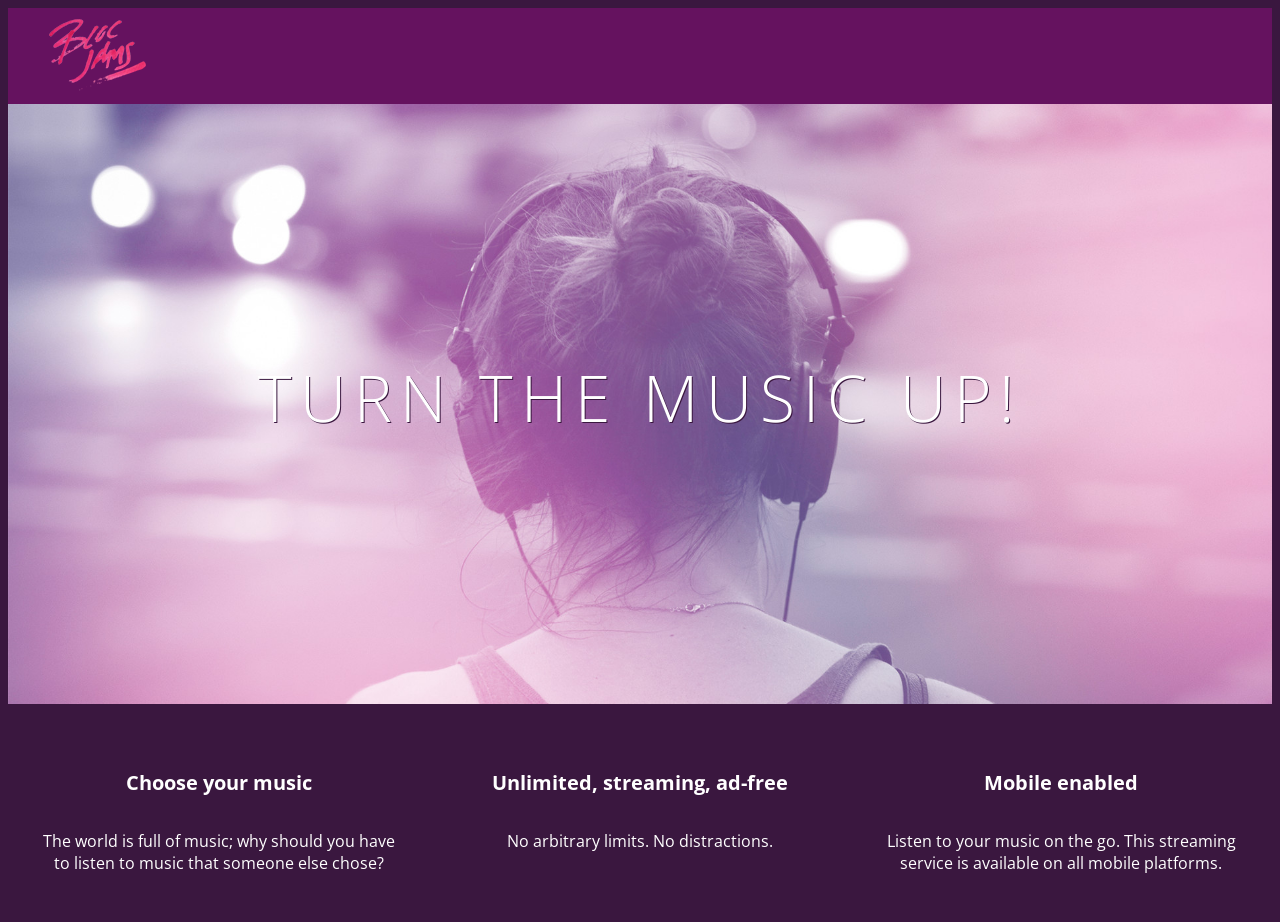
==== index.html @ 842a5a22 "Complete Checkpoint 7, styles" ====
<!DOCTYPE html>
<html>
    <head>
        <title>Bloc Jams</title>
        <link rel="stylesheet" type="text/css" href="http://fonts.googleapis.com/css?family=Open+Sans:400,800,600,700,300">
        <link rel="stylesheet" type="text/css" href="http://code.ionicframework.com/ionicons/2.0.1/css/ionicons.min.css">
        <link rel="stylesheet" type="text/css" href="styles/normalize.css">
        <link rel="stylesheet" type="text/css" href="styles/main.css">
    </head>
    <body class="landing">
        <nav class="navbar">
            <img src="assets/images/bloc_jams_logo.png" alt="bloc jams logo" class="logo">
        </nav>
        <section class="hero-content">
            <h1 class="hero-title">Turn the music up!</h1>
        </section> 
        <section class="selling-points"> 
            <div class="point">
                <span class="ion-music-note"></span>
                <h5 class="point-title">Choose your music</h5>
                <p class="point-description">The world is full of music; why should you have to listen to music that someone else chose?</p>
            </div>
            <div class="point">
                <span class="ion-radio-waves"></span>
                <h5 class="point-title">Unlimited, streaming, ad-free</h5>
                <p class="point-description">No arbitrary limits. No distractions.</p>
            </div>
            <div class="point">
                <span class="ion-iphone"></span>
                <h5 class="point-title">Mobile enabled</h5>
                <p class="point-description">Listen to your music on the go. This streaming service is available on all mobile platforms.</p>
            </div>
        </section> 
    </body>
</html>
---- styles/main.css ----
html {
    height: 100%;
    font-size: 100%;
}

body {
    font-family: 'Open Sans';
    color: white;
    min-height: 100%;
}

body.landing {
    background-color: rgb(58,23,63);
}

.navbar {
    padding: 0.5rem;
    background-color: rgb(101,18,95);
}

.navbar .logo {
    position: relative;
    left: 2rem;
}

.hero-content {
    position: relative;
    min-height: 600px;
    background-image: url(../assets/images/bloc_jams_bg.jpg);
    background-repeat: no-repeat;
    background-position: center center;
    background-size: cover;
   }
.hero-content .hero-title {
    position: absolute;
    top: 40%;
    -webkit-transform: translateY(-50%);
    -moz-transform: translateY(-50%);
    -ms-transform: translateY(-50%);
    transform: translateY(-50%);
    width: 100%;
    text-align: center;
    font-size: 4rem;
    font-weight: 300;
    text-transform: uppercase;
    letter-spacing: 0.5rem;
    text-shadow: 1px 1px 0px rgb(58, 23, 63);
}

.selling-points {
    position: relative;
    display: table;
    width: 100%;
    -webkit-box-sizing: border-box;
    -moz-box-sizing: border-box;
    box-sizing: border-box;
}

.point {
    display: table-cell;
    position: relative;
    width: 33.3%;
    padding: 2rem;
    text-align: center;
}

.point .point-title {
    font-size: 1.25rem;
}

.ion-music-note,
.ion-radio-waves,
.ion-iphone {
    color: rgb(233, 50, 117);
    font-size: 5rem;
}
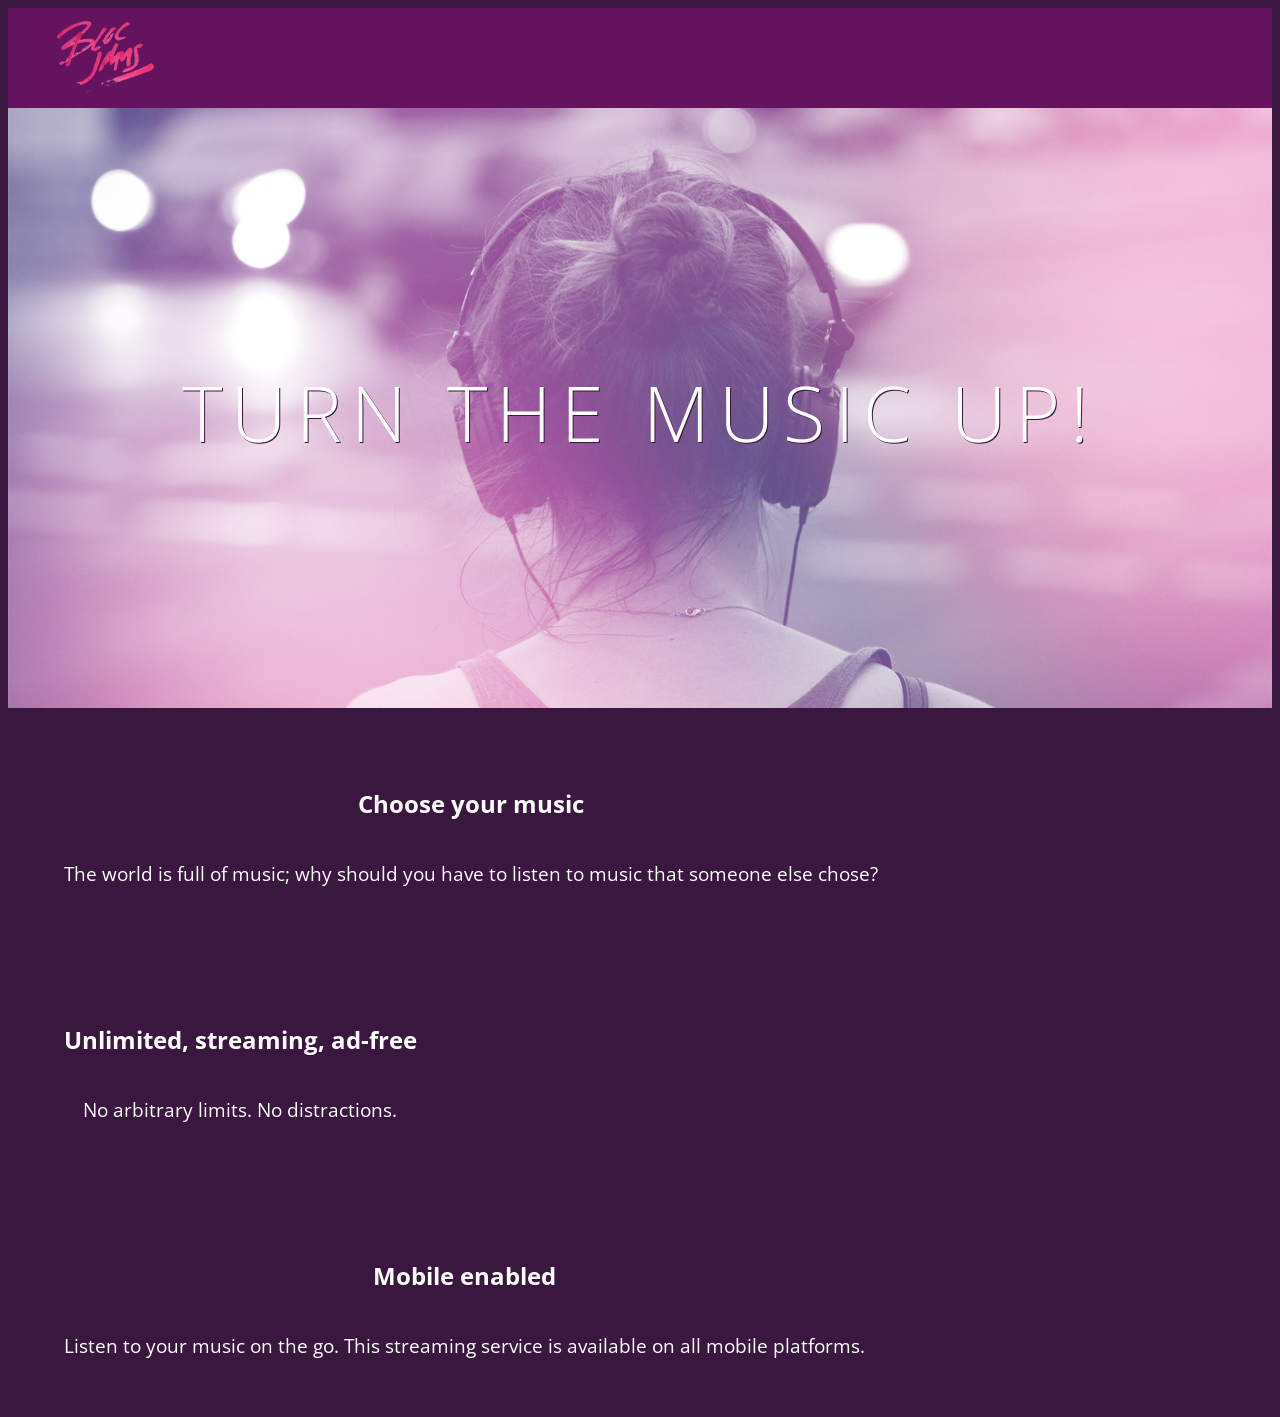
==== commit 29c66086: "Complete Checkpoint 8- Responsive Design" ====
--- a/index.html
+++ b/index.html
@@ -2,10 +2,12 @@
 <html>
     <head>
         <title>Bloc Jams</title>
-        <link rel="stylesheet" type="text/css" href="http://fonts.googleapis.com/css?family=Open+Sans:400,800,600,700,300">
-        <link rel="stylesheet" type="text/css" href="http://code.ionicframework.com/ionicons/2.0.1/css/ionicons.min.css">
+        <meta name="viewport" content="width=device-width, initial-scale=1">
+        <link rel="stylesheet" type="text/css" href="https://fonts.googleapis.com/css?family=Open+Sans:400,800,600,700,300">
+        <link rel="stylesheet" type="text/css" href="https://code.ionicframework.com/ionicons/2.0.1/css/ionicons.min.css">
         <link rel="stylesheet" type="text/css" href="styles/normalize.css">
         <link rel="stylesheet" type="text/css" href="styles/main.css">
+        <link rel="stylesheet" type="text/css" href="styles/landing.css">
     </head>
     <body class="landing">
         <nav class="navbar">
@@ -14,18 +16,18 @@
         <section class="hero-content">
             <h1 class="hero-title">Turn the music up!</h1>
         </section> 
-        <section class="selling-points"> 
-            <div class="point">
+        <section class="selling-points container"> 
+            <div class="point column third">
                 <span class="ion-music-note"></span>
                 <h5 class="point-title">Choose your music</h5>
                 <p class="point-description">The world is full of music; why should you have to listen to music that someone else chose?</p>
             </div>
-            <div class="point">
+            <div class="point column third">
                 <span class="ion-radio-waves"></span>
                 <h5 class="point-title">Unlimited, streaming, ad-free</h5>
                 <p class="point-description">No arbitrary limits. No distractions.</p>
             </div>
-            <div class="point">
+            <div class="point column third">
                 <span class="ion-iphone"></span>
                 <h5 class="point-title">Mobile enabled</h5>
                 <p class="point-description">Listen to your music on the go. This streaming service is available on all mobile platforms.</p>
--- a/styles/main.css
+++ b/styles/main.css
@@ -1,3 +1,9 @@
+*, *::before, *::after {
+    -moz-box-sizing: border-box;
+    -webkit-box-sizing: border-box;
+    box-sizing: border-box;
+}
+
 html {
     height: 100%;
     font-size: 100%;
@@ -7,10 +13,6 @@
     font-family: 'Open Sans';
     color: white;
     min-height: 100%;
-}
-
-body.landing {
-    background-color: rgb(58,23,63);
 }
 
 .navbar {
@@ -23,54 +25,28 @@
     left: 2rem;
 }
 
-.hero-content {
-    position: relative;
-    min-height: 600px;
-    background-image: url(../assets/images/bloc_jams_bg.jpg);
-    background-repeat: no-repeat;
-    background-position: center center;
-    background-size: cover;
-   }
-.hero-content .hero-title {
-    position: absolute;
-    top: 40%;
-    -webkit-transform: translateY(-50%);
-    -moz-transform: translateY(-50%);
-    -ms-transform: translateY(-50%);
-    transform: translateY(-50%);
-    width: 100%;
-    text-align: center;
-    font-size: 4rem;
-    font-weight: 300;
-    text-transform: uppercase;
-    letter-spacing: 0.5rem;
-    text-shadow: 1px 1px 0px rgb(58, 23, 63);
+.container {
+    margin: 0 auto;
+    max-width: 64rem;
 }
 
-.selling-points {
-    position: relative;
-    display: table;
-    width: 100%;
-    -webkit-box-sizing: border-box;
-    -moz-box-sizing: border-box;
-    box-sizing: border-box;
+@media (min-width: 640px) {
+    html { font-size: 112%; }
+    .column {
+        float: left;
+        padding-left: 1rem;
+        padding-right: 1rem;
+    }
+    
+    .column .full { width: 100%; }
+    .column .two-thirds { width: 66.7%; }
+    .column .half { width: 50%; }
+    .column .third { width: 33.3%; }
+    .column .fourth { width: 25% ; }
+    .column .flow-opposite { float: right; }
 }
 
-.point {
-    display: table-cell;
-    position: relative;
-    width: 33.3%;
-    padding: 2rem;
-    text-align: center;
+@media (min-width: 1024px) {
+    html { font-size: 120%; }
 }
 
-.point .point-title {
-    font-size: 1.25rem;
-}
-
-.ion-music-note,
-.ion-radio-waves,
-.ion-iphone {
-    color: rgb(233, 50, 117);
-    font-size: 5rem;
-}
--- a/styles/landing.css
+++ b/styles/landing.css
@@ -0,0 +1,49 @@
+body.landing {
+    background-color: rgb(58,23,63);
+}
+
+.hero-content {
+    position: relative;
+    min-height: 600px;
+    background-image: url(../assets/images/bloc_jams_bg.jpg);
+    background-repeat: no-repeat;
+    background-position: center center;
+    background-size: cover;
+   }
+   
+.hero-content .hero-title {
+    position: absolute;
+    top: 40%;
+    -webkit-transform: translateY(-50%);
+    -moz-transform: translateY(-50%);
+    -ms-transform: translateY(-50%);
+    transform: translateY(-50%);
+    width: 100%;
+    text-align: center;
+    font-size: 4rem;
+    font-weight: 300;
+    text-transform: uppercase;
+    letter-spacing: 0.5rem;
+    text-shadow: 1px 1px 0px rgb(58, 23, 63);
+}
+
+.selling-points {
+    position: relative;
+}
+
+.point {
+    position: relative;
+    padding: 2rem;
+    text-align: center;
+}
+
+.point .point-title {
+    font-size: 1.25rem;
+}
+
+.ion-music-note,
+.ion-radio-waves,
+.ion-iphone {
+    color: rgb(233, 50, 117);
+    font-size: 5rem;
+}
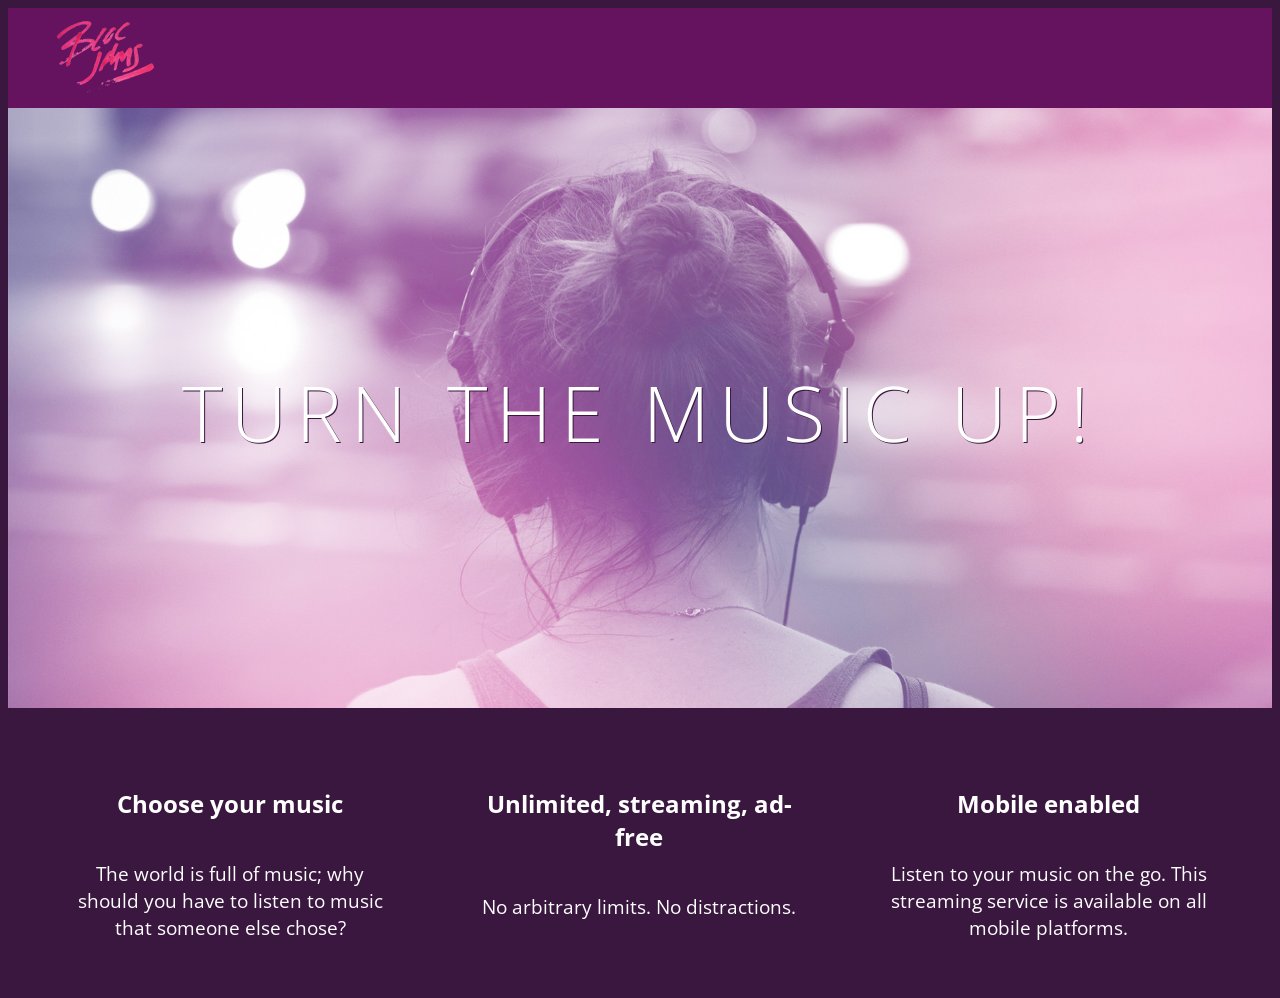
==== commit 19797d9e: "Complete assignment 8, clearfix, and fixed earlier css" ====
--- a/index.html
+++ b/index.html
@@ -16,7 +16,7 @@
         <section class="hero-content">
             <h1 class="hero-title">Turn the music up!</h1>
         </section> 
-        <section class="selling-points container"> 
+        <section class="selling-points container clearfix"> 
             <div class="point column third">
                 <span class="ion-music-note"></span>
                 <h5 class="point-title">Choose your music</h5>
--- a/styles/main.css
+++ b/styles/main.css
@@ -31,22 +31,34 @@
 }
 
 @media (min-width: 640px) {
-    html { font-size: 112%; }
+    html { font-size: 112%;}
     .column {
         float: left;
         padding-left: 1rem;
         padding-right: 1rem;
     }
     
-    .column .full { width: 100%; }
-    .column .two-thirds { width: 66.7%; }
-    .column .half { width: 50%; }
-    .column .third { width: 33.3%; }
-    .column .fourth { width: 25% ; }
-    .column .flow-opposite { float: right; }
+    .column.full { width: 100%; }
+    .column.two-thirds { width: 66.7%; }
+    .column.half { width: 50%; }
+    .column.third { width: 33.3%; }
+    .column.fourth { width: 25%; }
+    .column.flow-opposite { float: right; }
+
 }
 
 @media (min-width: 1024px) {
     html { font-size: 120%; }
 }
 
+.clearfix::before,
+.clearfix::after {
+    content: " ";
+    display: table;
+}
+
+.clearfix::after {
+    clear: both;
+}
+
+
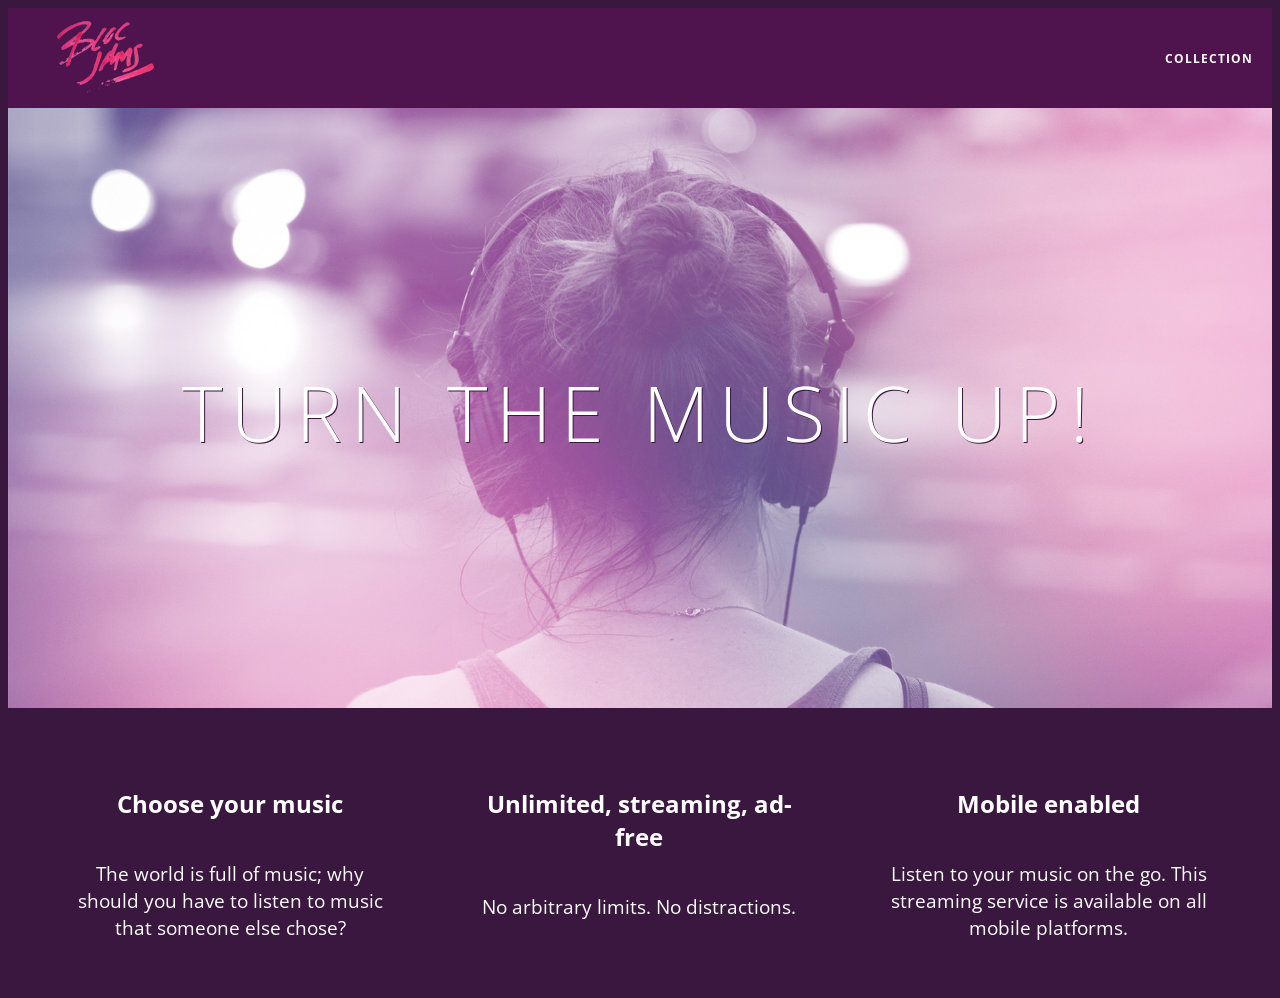
==== commit f37bd545: "Complete checkpoint 9- Collection View" ====
--- a/index.html
+++ b/index.html
@@ -11,7 +11,12 @@
     </head>
     <body class="landing">
         <nav class="navbar">
-            <img src="assets/images/bloc_jams_logo.png" alt="bloc jams logo" class="logo">
+            <a href="index.html" class="logo">
+                <img src="assets/images/bloc_jams_logo.png" alt="bloc jams logo">
+            </a>
+            <div class="links-container">
+                <a href="collection.html" class="navbar-link">collection</a>
+            </div>
         </nav>
         <section class="hero-content">
             <h1 class="hero-title">Turn the music up!</h1>
--- a/styles/main.css
+++ b/styles/main.css
@@ -16,14 +16,47 @@
 }
 
 .navbar {
+    position: relative;
     padding: 0.5rem;
-    background-color: rgb(101,18,95);
+    background-color: rgba(101,18,95, 0.5);
+    z-index: 1;
 }
 
 .navbar .logo {
     position: relative;
     left: 2rem;
+    cursor: pointer;
 }
+
+.navbar .links-container {
+    display: table;
+    position: absolute;
+    top: 0;
+    right: 0;
+    height: 100px;
+    color: white;
+    text-decoration: none;
+}
+
+.links-container .navbar-link {
+    display: table-cell;
+    position: relative;
+    height: 100%;
+    padding-left: 1rem;
+    padding-right: 1rem;
+    vertical-align: middle;
+    color: white;
+    font-size: 0.625rem;
+    letter-spacing: 0.05rem;
+    font-weight: 700;
+    text-transform: uppercase;
+    text-decoration: none;
+    cursor: pointer;
+}
+
+.links-container .navbar-link:hover {
+     color: rgb(233,50,117);
+ }
 
 .container {
     margin: 0 auto;
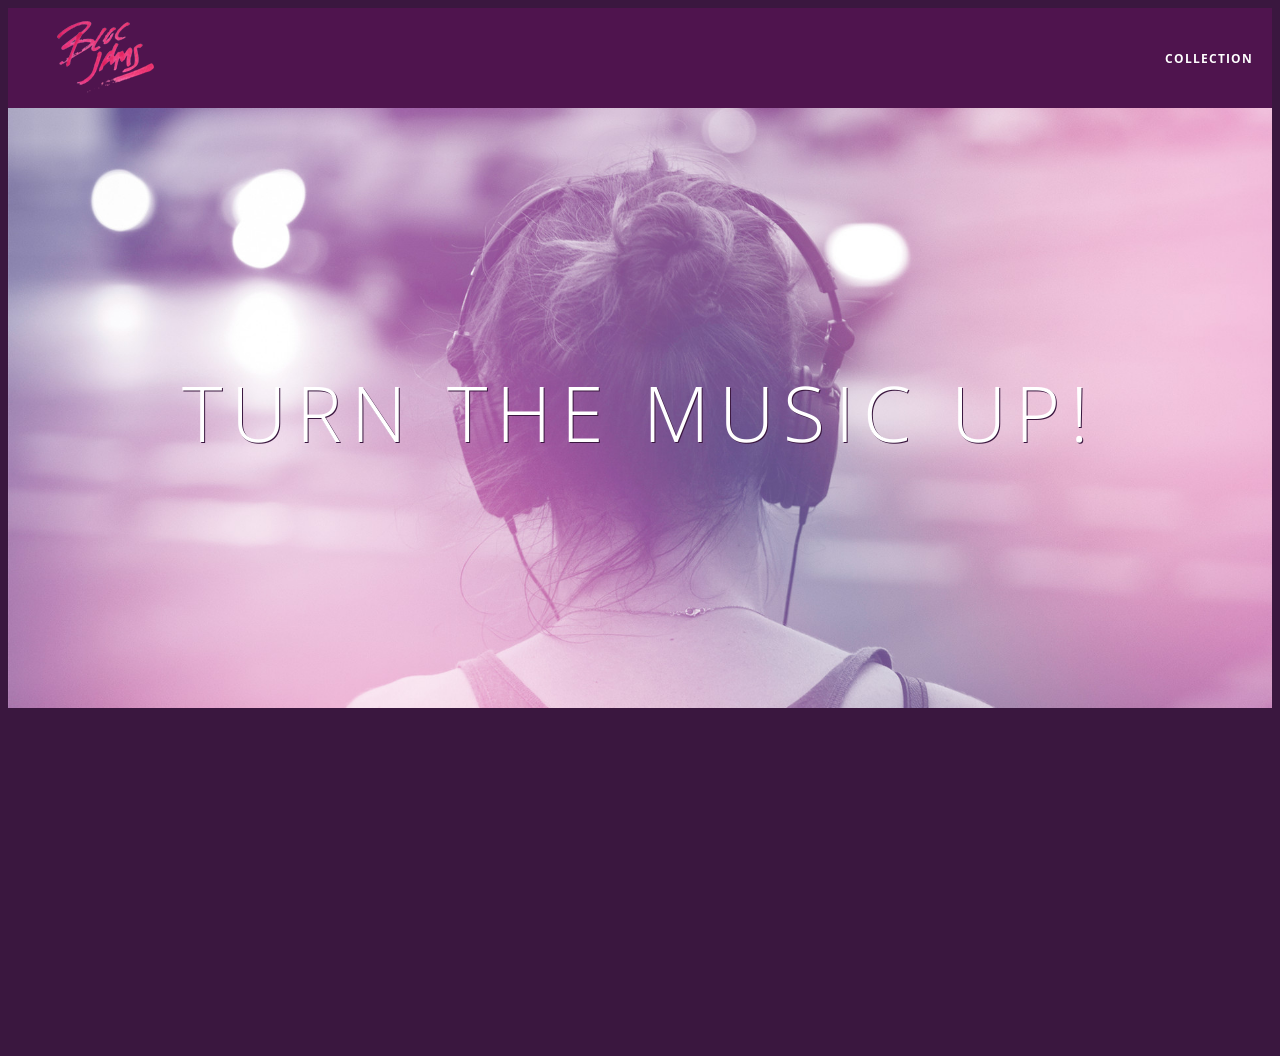
==== commit 2409c823: "Complete checkpoint 24 collection view" ====
--- a/index.html
+++ b/index.html
@@ -38,5 +38,6 @@
                 <p class="point-description">Listen to your music on the go. This streaming service is available on all mobile platforms.</p>
             </div>
         </section> 
+            <script src="scripts/landing.js"></script>
     </body>
 </html>
--- a/styles/main.css
+++ b/styles/main.css
@@ -63,6 +63,11 @@
     max-width: 64rem;
 }
 
+ .container.narrow {
+     max-width: 56rem;
+ }
+
+
 @media (min-width: 640px) {
     html { font-size: 112%;}
     .column {
--- a/styles/landing.css
+++ b/styles/landing.css
@@ -35,8 +35,18 @@
     position: relative;
     padding: 2rem;
     text-align: center;
-}
-
+        opacity: 0;
+     -webkit-transform: scaleX(0.9) translateY(3rem);
+     -moz-transform: scaleX(0.9) translateY(3rem);
+     transform: scaleX(0.9) translateY(3rem);
+     -webkit-transition: all 0.5s ease-in-out;
+     -moz-transition: all 0.5s ease-in-out;
+     transition: all 0.5s ease-in-out;
+     -webkit-transition-delay: 0.2s;
+     -moz-transition-delay: 0.2s;
+     transition-delay: 0.2s;
+ }
+ 
 .point .point-title {
     font-size: 1.25rem;
 }
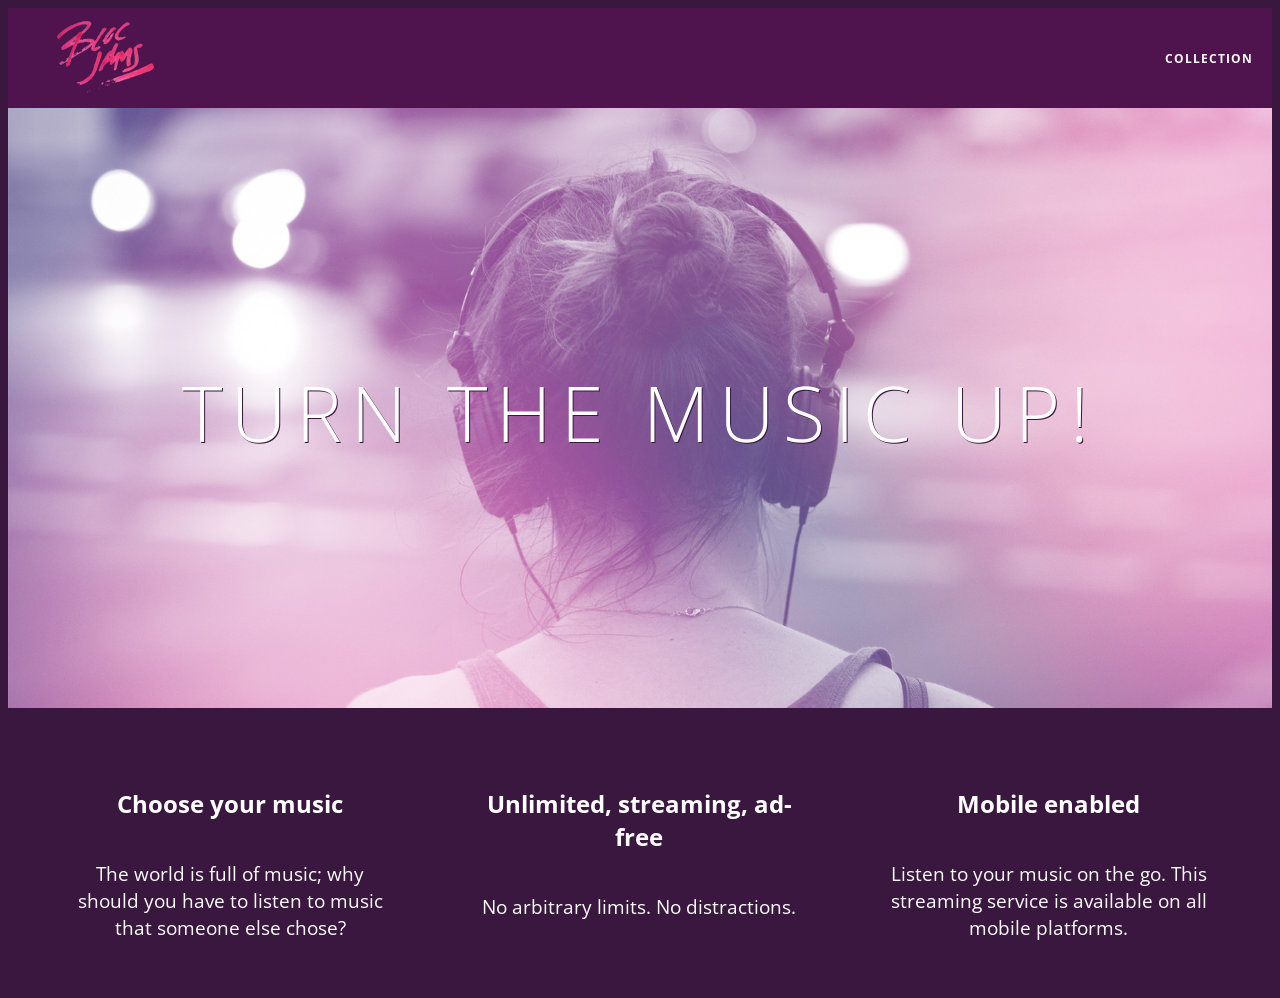
==== commit 7b28c909: "progress on checkpint-29" ====
--- a/index.html
+++ b/index.html
@@ -38,6 +38,7 @@
                 <p class="point-description">Listen to your music on the go. This streaming service is available on all mobile platforms.</p>
             </div>
         </section> 
+            <script src="https://code.jquery.com/jquery-2.1.3.min.js"></script>
             <script src="scripts/landing.js"></script>
     </body>
 </html>
